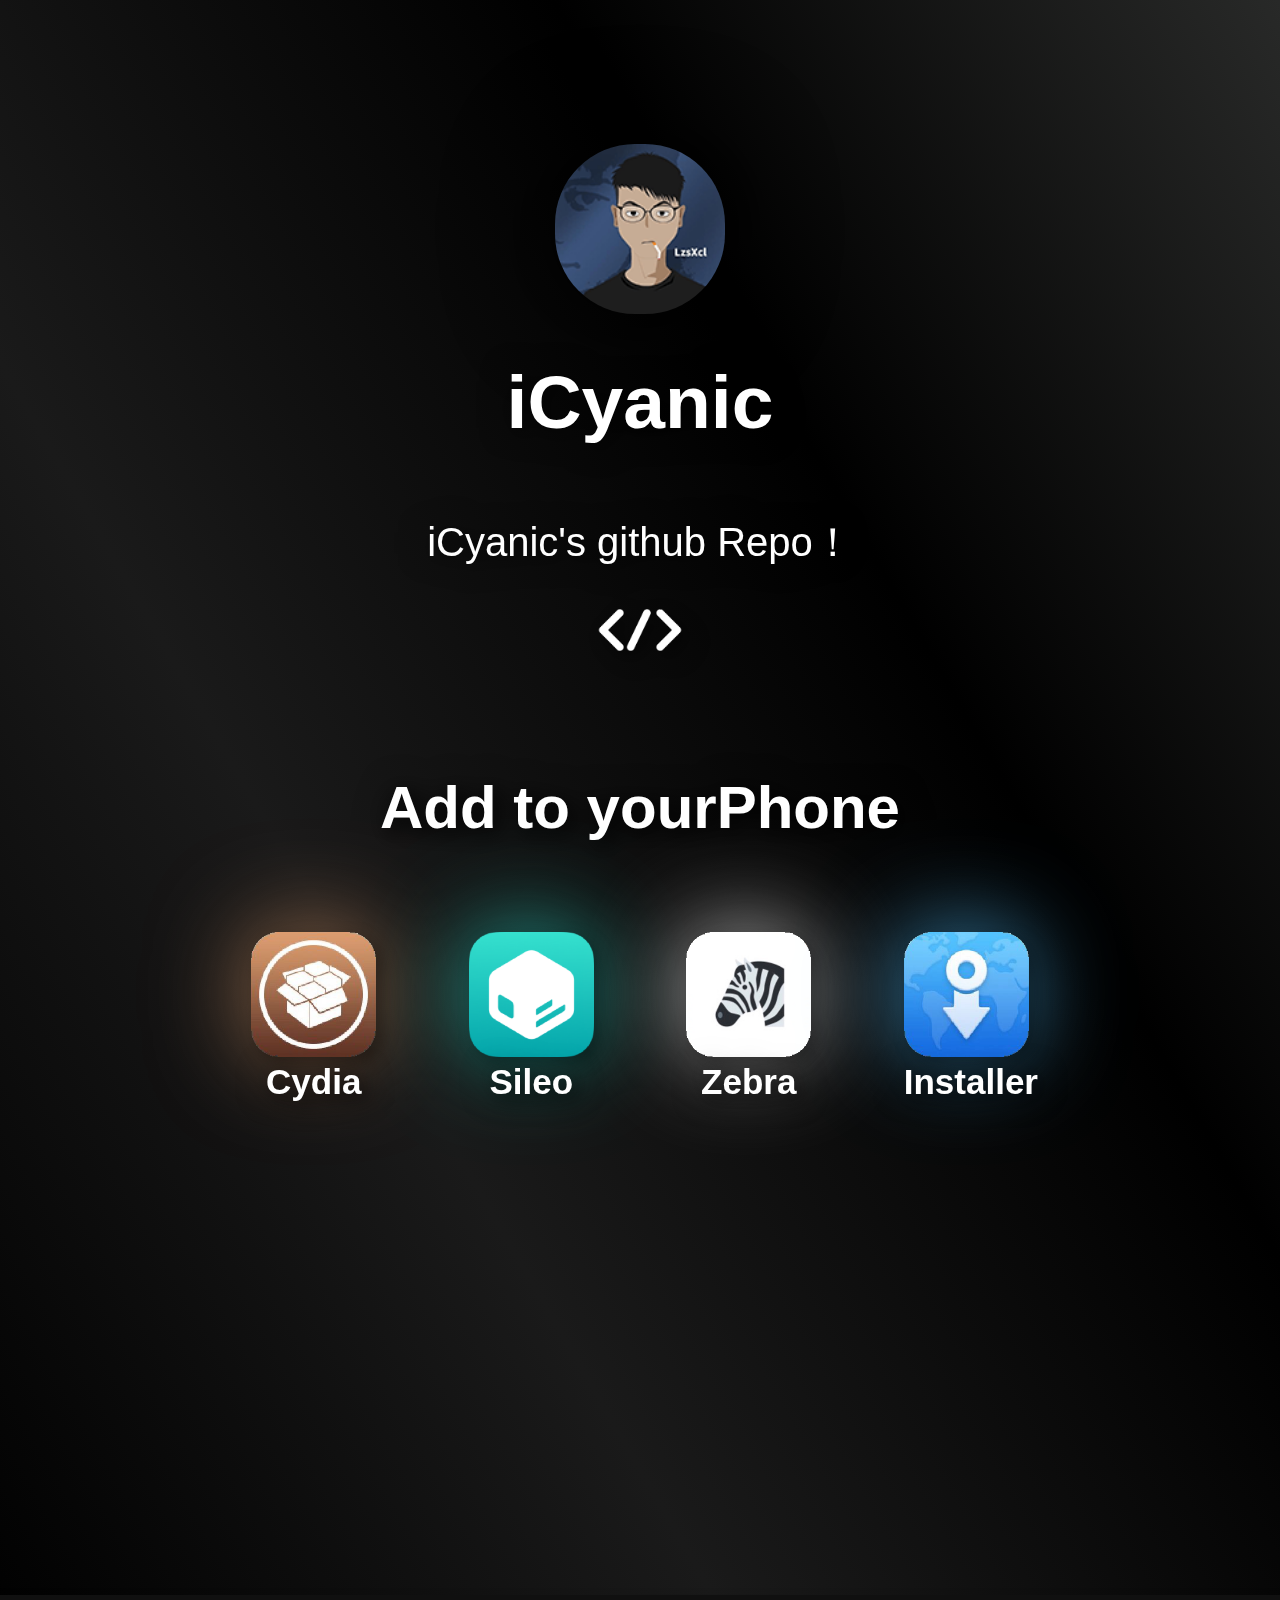
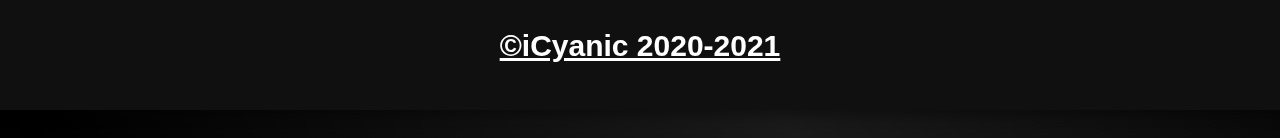
==== index.html @ 9538a026 "settings" ====
<!DOCTYPE html>
<html lang="en">

<head>
    <meta charset="UTF-8">
<meta name="viewport" content="user-scalable=yes" content="width=device-width, initial-scale=1">
<meta name="apple-mobile-web-app-capable" content="yes">
    <title>iCyanic</title>
	<link rel="stylesheet" type="text/css" href="./assets/css/animate.css"/>
	<link rel="stylesheet" type="text/css" href="./assets/css/style.css"/>
</head>

<body>

 
<br>
<br>

</div>
   </div>
   <div class="headhov">
    <div class="animated count pulse" id="header" onclick="location.href='https://iyangs1412.github.io/iCyanic/'">

    </div>
</div>


    <div class="filter animated fadeInUp" id="repotitle">
      iCyanic
    </div>

    <div class="filter animated fadeInUp" id="repodesc">
        <p><br>iCyanic's github Repo！
<br>
<center>
<img src="./assets/tag.png" style="width: 100px; height: 100px" class="filter animated fadeInUp">
</center>
<br>
    <div style="margin-left: 30px; margin-right: 30px" class="filter animated fadeInUp" id="clickto">
Add to yourPhone
    </div>

<div style="margin-top: 60px; margin-bottom: 90px; class="animated fadeIn2">

<center>
<div style="margin-top: 30px; margin-bottom: 25px; margin-left: 25px; margin-right: 40px" class="row zoom animated swirlcydia">
 <div class="cydiablur zoom">
  <div class="cydiablur-inside">
    <img onclick="location.href='cydia://url/https://cydia.saurik.com/api/share#?source=https://iyangs1412.github.io/repo/';" src="./assets/cydiaicon.png" style="width: 125px; height: 125px" class="filter">
  </div>
 </div>
<div class="filter animated fadecydia" id="caption">Cydia</div>
</div>

<div style="margin-top: 25px; margin-bottom: 25px; margin-left: 40px; margin-right: 40px" class="row zoom animated swirlsileo">
 <div class="sileoblur zoom">
  <div class="sileoblur-inside">
    <img onclick="location.href='sileo://source/https://iyangs1412.github.io/repo/';" src="./assets/sileoicon.png" style="width: 125px; height: 125px" class="filter">
  </div>
 </div>
<div class="filter animated fadesileo" id="caption">Sileo</div>
</div>

<div style="margin-top: 25px; margin-bottom: 25px; margin-left: 40px; margin-right: 40px" class="row zoom animated swirlzebra">
 <div class="zebrablur zoom">
  <div class="zebrablur-inside">
    <img onclick="location.href='zbra://sources/add/https://iyangs1412.github.io/repo/';" src="./assets/zebraicon.png" style="width: 125px; height: 125px" class="filter">
  </div>
 </div>
<div class="filter animated fadezebra" id="caption">Zebra</div>
</div>

<div style="margin-top: 25px; margin-bottom: 25px; margin-left: 40px; margin-right: 25px" class="row zoom animated swirlinstaller">
 <div class="installerblur zoom">
  <div class="installerblur-inside">
    <img onclick="location.href='installer://iyangs1412.github.io/repo/';" src="./assets/installericon.png" style="width: 125px; height: 125px" class="filter">
  </div>
 </div>
<div class="filter animated fadeinstaller" id="caption">Installer</div>
</div>
</center>

</div>

</ul>
<br>
<br>
<br>

<center>

</div>
</div>
<br>


<br>
<br>

<div style="margin-bottom: 65px"></div>

</div>
</div>

<div style="margin-bottom: 65px"></div>

</div>
</div>

</div></center>

<div align="center"><a href="https://github.com/iCyanic/repo"><b>
<div class="animated fadeInUp" id="bottomnavnar">
<br>
<div>©iCyanic 2020-2021</div>
</div>


</b></a ></b></body></html>
---- assets/css/style.css ----
@charset "utf-8";

.modern {
    background:0 0;
    display:-webkit-box;
    display:flex;
    -webkit-box-orient:vertical;
    -webkit-box-direction:normal;
    flex-direction:column;
    margin-bottom:12px;
    width:100%
}
.changes-panel {
    width:45%!important;
    display:-webkit-box!important;
    display:flex!important;
    -webkit-box-ordinal-group:2;
    order:1
}
.screenshot-viewer a {
    display:block;
    width:auto;
    height:275px
}
.screenshot-viewer img {
    height:100%;
    width:auto;
    border-radius:5px;
    overflow:hidden;
    display:inline-block
}
.screenshot-viewer {
    overflow-y:hidden;
    display:block;
    margin:0;
    padding:0
}

.package-header .name {
font-size:65px;font-weight:700;color:white}
.package-header .identifier {
margin-top:4px;color:white;font-size:30px}
.package-header .labels {
display:-webkit-inline-box;display:inline-flex;-webkit-box-flex:2;flex-grow:2;padding-top:5px}.package-header,.package-header .labels{-webkit-box-align:center;align-items:center}.package-header{display:-webkit-box;display:flex;-webkit-box-pack:justify;justify-content:space-between;flex-wrap:wrap;-webkit-box-orient:horizontal;-webkit-box-direction:normal;flex-direction:row;margin-top:-5px;margin-bottom:1rem;justify-items:stretch}
.w-full{width:100%}
.lg\:flex-grow{-webkit-box-flex:1;flex-grow:1}.lg\:mb-8{margin-bottom:2rem}.lg\:min-w-0{min-width:0}.lg\:-mt-2{margin-top:-.5rem}.lg\:pr-6{padding-right:1.5rem}.lg\:pl-6{padding-left:1.5rem}.lg\:text-4xl{font-size:2.25rem}.lg\:w-1\/2{width:50%}.lg\:w-1\/3{width:33.33333%}
.justify-between{-webkit-box-pack:justify;justify-content:space-between}
.flex-wrap{flex-wrap:wrap}
.mt-0{margin-top:0}.mr-0{margin-right:0}.mb-0{margin-bottom:0}.mt-1{margin-top:.25rem}.mr-1{margin-right:.25rem}.mb-1{margin-bottom:.25rem}.ml-1{margin-left:.25rem}.mt-2{margin-top:.5rem}.mr-2{margin-right:.5rem}.mb-2{margin-bottom:.5rem}.ml-2{margin-left:.5rem}.mt-3{margin-top:.75rem}.mr-3{margin-right:.75rem}.mb-3{margin-bottom:.75rem}.mt-4{margin-top:1rem}.mr-4{margin-right:1rem}.mb-4{margin-bottom:1rem}.ml-4{margin-left:1rem}.mb-5{margin-bottom:1.25rem}.mb-6{margin-bottom:1.5rem}.mt-px{margin-top:1px}.mt-1\/2{margin-top:.125rem}.max-w-xss{max-width:10rem}.min-h-screen{min-height:100vh}.min-w-full{min-width:100%}.-mx-2{margin-left:-.5rem;margin-right:-.5rem}.-mt-1{margin-top:-.25rem}.opacity-75{opacity:.75}.opacity-90{opacity:.9}.opacity-95{opacity:.95}.overflow-hidden{overflow:hidden}.p-0{padding:0}.p-1{padding:.25rem}.p-2{padding:.5rem}.p-3{padding:.75rem}.p-4{padding:1rem}.p-5{padding:1.25rem}.py-0{padding-top:0;padding-bottom:0}.px-0{padding-left:0;padding-right:0}.py-1{padding-top:.25rem;padding-bottom:.25rem}.px-1{padding-left:.25rem;padding-right:.25rem}.py-2{padding-top:.5rem;padding-bottom:.5rem}.px-2{padding-left:.5rem;padding-right:.5rem}.py-3{padding-top:.75rem;padding-bottom:.75rem}.px-3{padding-left:.75rem;padding-right:.75rem}.px-4{padding-left:1rem;padding-right:1rem}.py-1\/2{padding-top:.125rem;padding-bottom:.125rem}.pt-0{padding-top:0}.pb-0{padding-bottom:0}.pl-0{padding-left:0}.pt-1{padding-top:.25rem}.pb-1{padding-bottom:.25rem}.pt-2{padding-top:.5rem}.pb-2{padding-bottom:.5rem}.pl-2{padding-left:.5rem}.pt-3{padding-top:.75rem}.pr-3{padding-right:.75rem}.pb-3{padding-bottom:.75rem}.pt-4{padding-top:1rem}.pb-4{padding-bottom:1rem}.pl-4{padding-left:1rem}.pr-6{padding-right:1.5rem}.pl-6{padding-left:1.5rem}.pt-px{padding-top:1px}.pb-px{padding-bottom:1px}.pb-1\/2{padding-bottom:.125rem}






    body {
	    background: linear-gradient(240deg, #1b1b1b, #000000, #1a1a1a, #000000, #1f1f1f, #2a2b2a, #000000, #1a1a1a, #000000, #1f1f1f, #1b1b1b, #000000, #2a2b2a);
       background-size: 400% 400%;
	    font-family: -apple-system, Sans-Serif;
	    font-weight: bold;
       color: #FFFFFF;
	    -webkit-animation: gradient 15s ease infinite;
	    animation: gradient 15s ease infinite;
}

  #topnavbar {
      background: #101010;
      position: relative;
      overflow: hidden;
      height: 145px;
      margin-top: -35px;
      margin-right: -25px;
      margin-left: -25px;
      margin-bottom: 15px;
}

  #bottomnavnar {
      background: #101010;
      position: relative;
      overflow: hidden;
      height: 115px;
      margin-top: 35px;
      margin-right: -25px;
      margin-left: -25px;
      margin-bottom: -25px;
      font-family: -apple-system, Sans-Serif;
      font-size: 30px;
      font-weight: 700;
      text-align: center;
      filter: drop-shadow(6px 6px 6px #00000055);
}

    #cardbox {
        width: 95%;
        height: 95%;
        background-color: rgba(72, 65, 65, 0.2);
        position: flex;
        top: 240px;
        left: 20px;
        right: 20px;
        border-top-left-radius: 50px;
        border-top-right-radius: 50px;
        border-bottom-left-radius: 50px;
        border-bottom-right-radius: 50px;
        box-shadow: 0px 0px 100px 10px rgba(0,0,0,0.85);
        margin-bottom: 200px;
    }
     
div.row {
  display: inline-block;
}

.zoom {
  padding: 0px;
  transition: transform .2s;
  width: 125px;
  height: 125px;
}

.zoom:hover {
  padding: 5px;
  transform: scale(1.2);
}

.hovershadow {
  padding: 0px;
  width: 70px;
  height: 80px;
  margin: 0 auto;
  opacity: 1.0;
  filter: alpha(opacity=0);
}

.hovershadow:hover {
  opacity: 0.5;
  padding: 0px;
  filter: alpha(opacity=30);
}

.packages{
	text-align: justify;
   margin-left: 10px;
}

.packagebox {
   background-color: rgba(23, 22, 22, 0.80);
   position: flex;
   border-top-left-radius: 50px;
   border-top-right-radius: 50px;
   border-bottom-left-radius: 50px;
   border-bottom-right-radius: 50px;
   width: 90%;
   height: 90%;
}

a {
	font-family: -apple-system, Sans-Serif;
	font-weight: 500;
	font-size: 40px;
	margin-top: 10px;
   margin-left: 20px;
   margin-right: 20px;
   margin-bottom: 10px;
   color: white;
   text-decoration: underline;
   margin-top: 10px;
}

a:visited, a:link, a:hover, a:active {
	font-family: -apple-system, Sans-Serif;
	font-weight: 500;
	font-size: 40px;
	margin-top: 10px;
   margin-left: 20px;
   margin-right: 20px;
   margin-bottom: 10px;
   color: white;
   text-decoration: underline;
   margin-top: 10px;
}

hr.hr1{
  border: 5px solid white;
  width: 95%;
  margin-left: 20px;
  margin-right: 20px;
  border-radius: 7px 7px 7px 7px;
}

hr.hr2{
  border: 5px solid white;
  display: inline-block;
  border-radius: 7px 7px 7px 7px;
}

hr.hr3{
  border: 5px solid white;
  width: 100px;
  margin-top: 50px;
  margin-bottom: 40px;
  border-radius: 7px 7px 7px 7px;
}

h1{
	font-size: 70px;
    margin-bottom: -10px;
}

h2{
	font-size: 60px;
	margin-bottom: 0px;
   margin-left: 20px;
   margin-right: 20px;
   margin-top: 20px;
}

h3{
	font-size: 45px;
	margin-bottom: 0px;
   margin-left: 20px;
   margin-right: 20px;
}

h4{
	font-size: 40px;
   margin-top: 0px;
	margin-bottom: 0px;
   margin-left: 20px;
   margin-right: 20px;
}

p{
	font-family: -apple-system, Sans-Serif;
	font-weight: 500;
	font-size: 40px;
	margin-top: 10px;
   margin-left: 20px;
   margin-right: 20px;
   margin-bottom: 10px;
}

.pbreak {
	font-family: -apple-system, Sans-Serif;
	font-weight: bold;
	font-size: 50px;
   text-align: center;
   margin-top: 0px;
   margin-bottom: 20px;
}

.pbreak2 {
	font-family: -apple-system, Sans-Serif;
	font-weight: bold;
	font-size: 100px;
   text-align: center;
   margin-top: -10px;
   margin-bottom: 20px;
}

.imageleft {
   margin-left: 20px;
   margin-right: 20px;
   box-shadow: 0px 0px 80px 8px rgba(0,0,0,0.85);
}

    #header {
        background: url(../repoicon.png);
        background-size: contain;
        width: 170px;
        height: 170px;
        background-repeat: no-repeat;
        margin-left: auto;
        margin-right: auto;
        margin-top: 100px;
        border-radius: 80px;
        box-shadow: 0px 0px 100px 5px rgba(0,0,0,1);

    }

.headhov {

}
.headhov:hover {
       animation:pulse 1s infinite;
}

    div#repotitle {
        text-align: center;
        font-size: 75px;
        font-family: -apple-system, Sans-Serif;
        font-weight: bold;
        margin-top: 45px;
        margin-bottom: 25px;
        text-shadow: 0px 0px 30px #00000080;
    }

    div#repodesc {
        text-align: center;
        font-size: 45px;
        font-family: -apple-system, Sans-Serif;
        font-weight: normal;
        margin-top: 25px;
        margin-bottom: 45px;
	    text-shadow: 0px 0px 30px #00000080;
    }

    div#clickto {
        text-align: center;
        font-size: 60px;
        font-family: -apple-system, Sans-Serif;
        font-weight: bold;
        margin-top: 30px;
        margin-bottom: 0px;
        color: white;
	     text-shadow: 0px 0px 30px #00000080;
    }

    div#supporticons {
        display: flex;
        align-content: center;
        margin-left: auto;
        margin-right: auto;
        width: 700px;
        margin-top: 10px;
    }

    #supporticons div {
        margin-right: 135px;
    }

    #supporticons div:last-child {
        margin-right: auto !important;
    }

#filter {

}

    .filter {
           filter: drop-shadow(6px 6px 8px #00000055);
}
    .filter2 {
           filter: drop-shadow(0px 0px 50px #ffffff);
}

    .filterbox {
  box-shadow: 0px 0px 80px 8px rgba(0,0,0,0.85);
}

.cydiablur {
  position: relative;
  display: flex;
}

.cydiablur::before {
  content: "";
  position: absolute;
  width: 100px; height: 100px;
  border-radius: 30px;
  box-shadow: 0px 0px 100px 8px rgba(210,149,106,0.85);
  animation: pulse2 4s infinite;
  margin-left: 10px;
  margin-right: 0px;
  margin-top: 10px;
  margin-bottom: 0px;
}

.cydiablur-inside {
  position: relative;
}

.sileoblur {
  position: relative;
  display: flex;
}
.sileoblur::before {
  content: "";
  position: absolute;
  width: 100px; height: 100px;
  border-radius: 30px;
  box-shadow: 0px 0px 100px 8px rgba(47,218,202,0.85);
  animation: pulse2 4s infinite;
  margin-left: 10px;
  margin-right: 0px;
  margin-top: 10px;
  margin-bottom: 0px;
}

.sileoblur-inside {
  position: relative;
}

.zebrablur {
  position: relative;
  display: flex;
}
.zebrablur::before {
  content: "";
  position: absolute;
  width: 100px; height: 100px;
  border-radius: 30px;
  box-shadow: 0px 0px 100px 8px rgba(255,255,255,0.85);
  animation: pulse2 4s infinite;
  margin-left: 10px;
  margin-right: 0px;
  margin-top: 10px;
  margin-bottom: 0px;
}

.zebrablur-inside {
  position: relative;
}

.installerblur {
  position: relative;
  display: flex
}
.installerblur::before {
  content: "";
  position: absolute;
  width: 100px; height: 100px;
  border-radius: 30px;
  box-shadow: 0px 0px 100px 8px rgba(82,192,251,0.85);
  animation: pulse2 4s infinite;
  margin-left: 10px;
  margin-right: 0px;
  margin-top: 10px;
  margin-bottom: 0px;
}

.installerblur-inside {
  position: relative;
}

    #caption {
        text-align: center;
        font-size: 35px;
        font-family: -apple-system, Sans-Serif;
        font-weight: bold;
        color: white;
        margin-top: 5px;
}

    #emailicon {
        background: url("../emailicon.png");
        height: 65px;
        width: 75px;
        background-size: contain;
        background-repeat: no-repeat;
}
    #githubicon {
        background: url("../githubicon.png");
        height: 65px;
        width: 75px;
        background-size: contain;
        background-repeat: no-repeat;
}

    #redditicon {
        background: url("../redditicon.png");
        height: 75px;
        width: 85px;
        background-size: contain;
        background-repeat: no-repeat;
}

    #twittericon {
        background: url("../twittericon.png");
        height: 70px;
        width: 80px;
        background-size: contain;
        background-repeat: no-repeat;
}
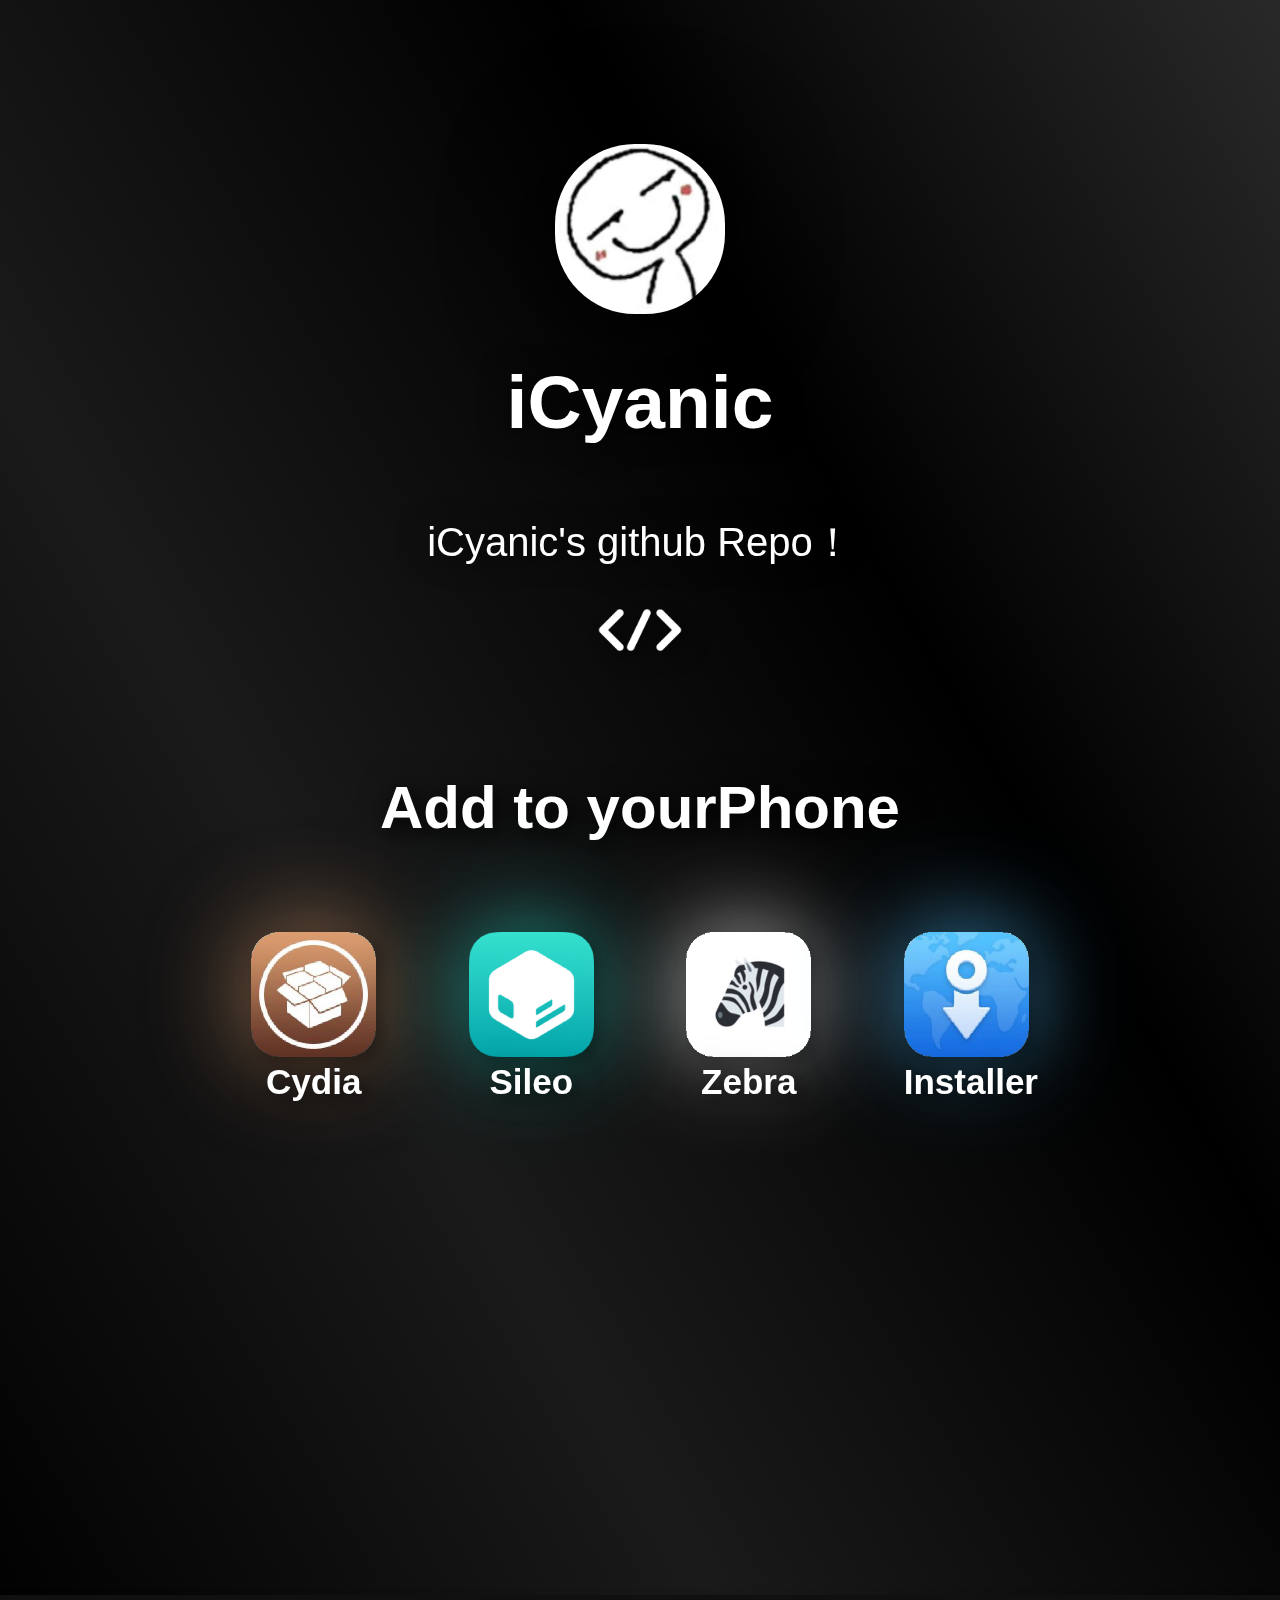
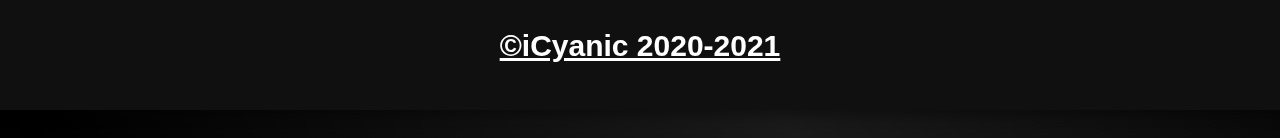
==== commit 692bf5d9: "setting" ====
--- a/index.html
+++ b/index.html
@@ -19,7 +19,7 @@
 </div>
    </div>
    <div class="headhov">
-    <div class="animated count pulse" id="header" onclick="location.href='https://iyangs1412.github.io/iCyanic/'">
+    <div class="animated count pulse" id="header" onclick="location.href='https://iyangs1412.github.io/repo/'">
 
     </div>
 </div>
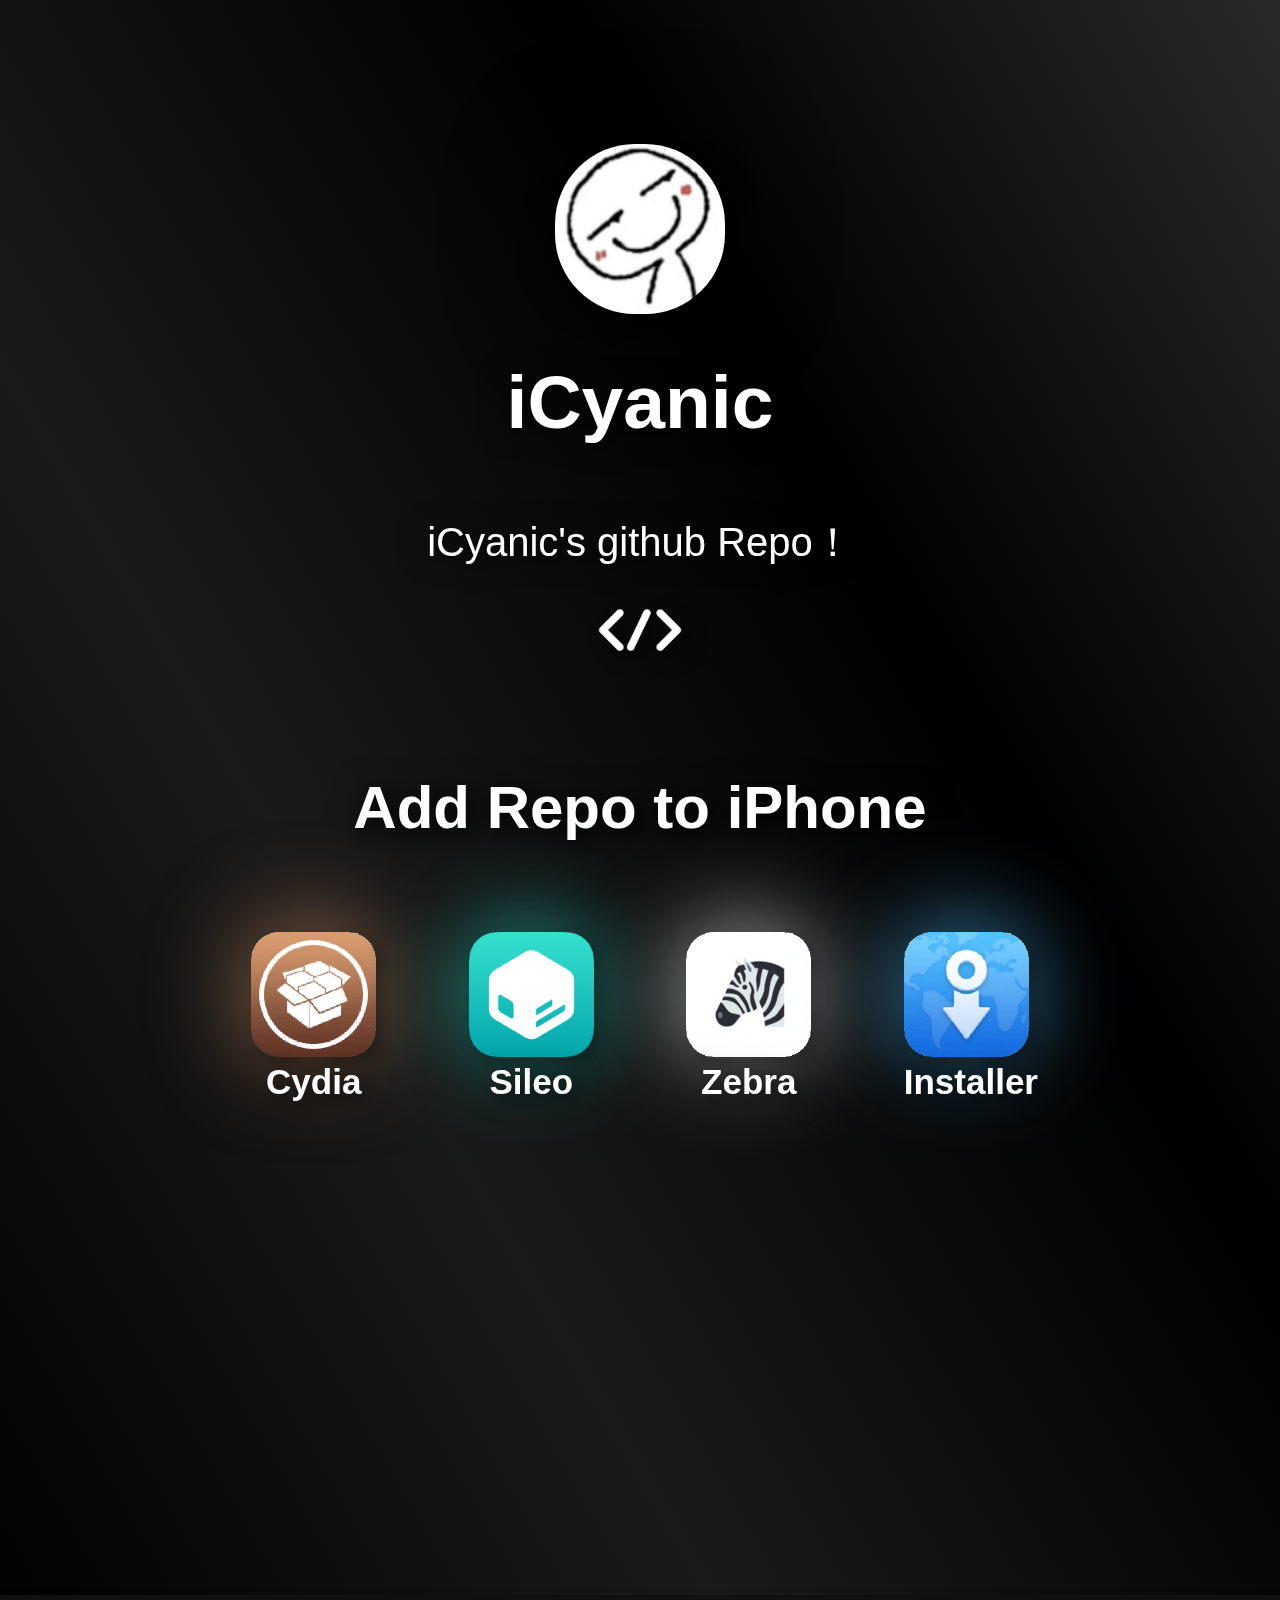
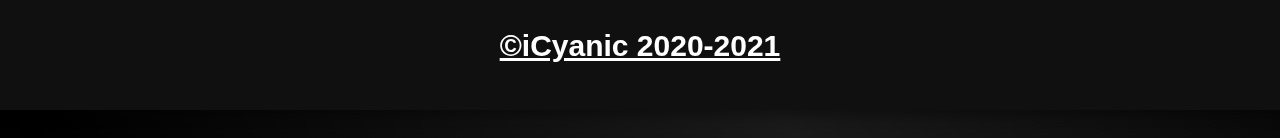
==== commit e963d883: "Add Repo to iPhone" ====
--- a/index.html
+++ b/index.html
@@ -37,7 +37,7 @@
 </center>
 <br>
     <div style="margin-left: 30px; margin-right: 30px" class="filter animated fadeInUp" id="clickto">
-Add to yourPhone
+Add Repo to iPhone
     </div>
 
 <div style="margin-top: 60px; margin-bottom: 90px; class="animated fadeIn2">
